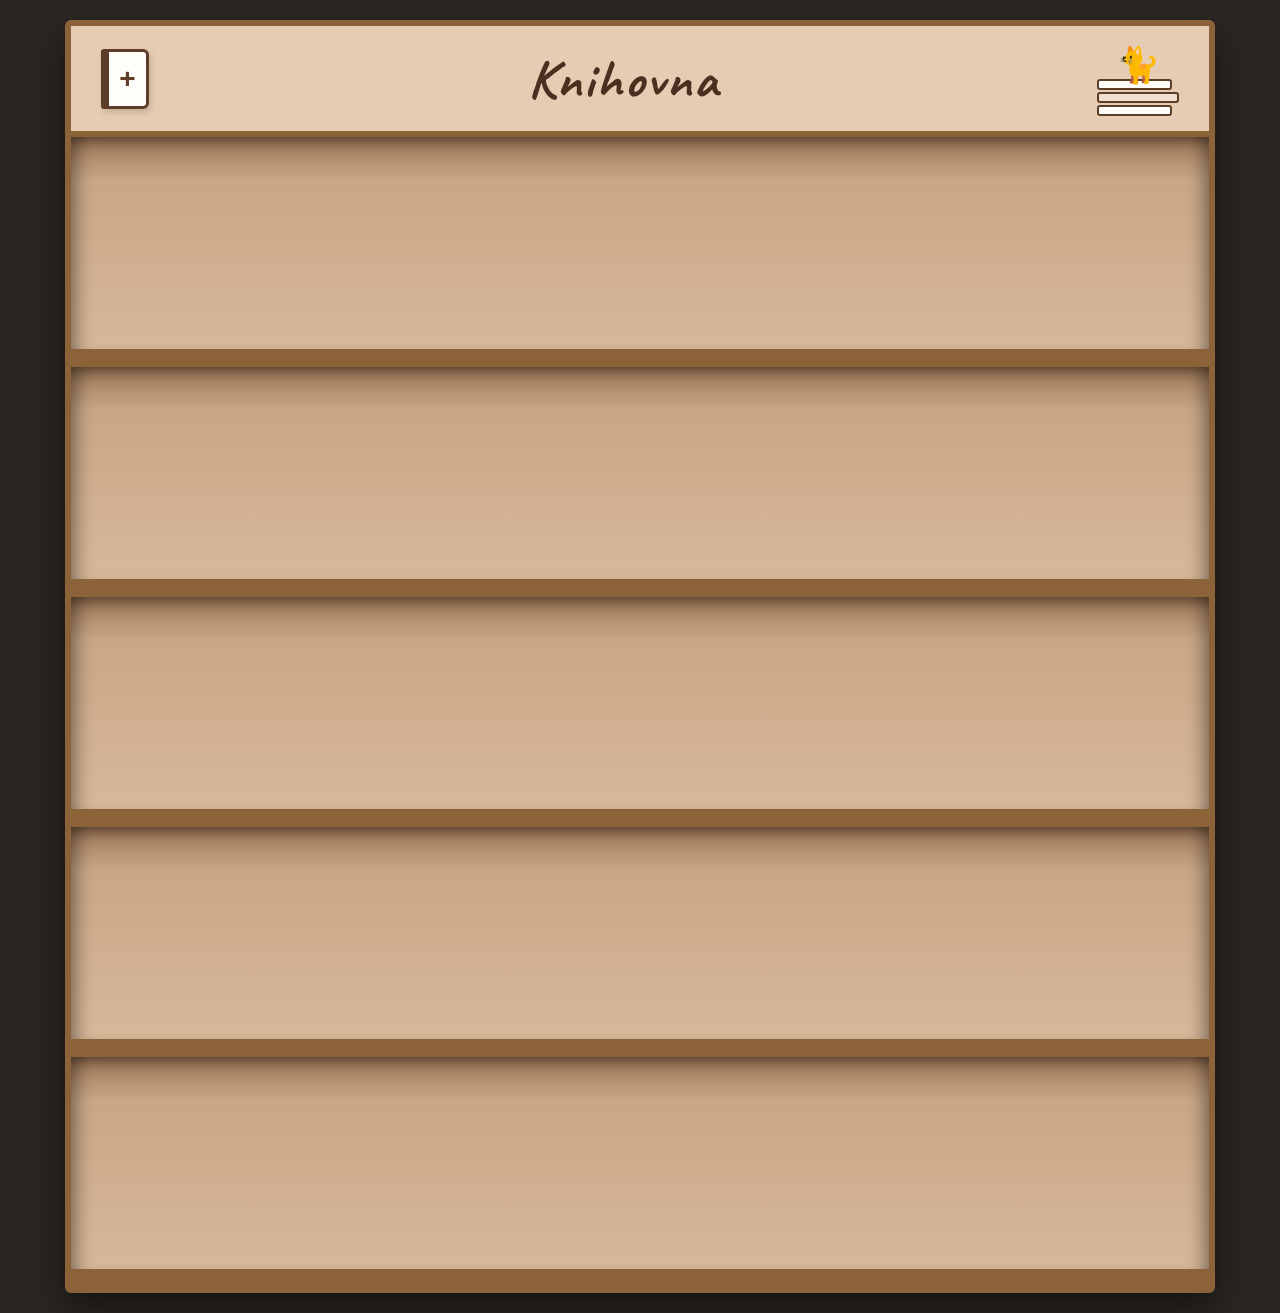
==== index.html @ d85f309f "První verze knihovny" ====
<!DOCTYPE html>
<html lang="cs">
<head>
  <meta charset="UTF-8">
  <meta name="viewport" content="width=device-width, initial-scale=1.0">
  <title>Knihovna</title>
  <link rel="manifest" href="manifest.json">
  <link href="https://fonts.googleapis.com/css2?family=Caveat:wght@600&family=Nunito:wght@400;600;700&display=swap" rel="stylesheet">
  <link rel="stylesheet" href="style.css">
</head>
<body>

  <!-- 1. HLAVNÍ OBRAZOVKA: KNIHOVNA -->
  <div id="libraryView" class="library-frame">
    <header class="top-bar">
      <button class="add-book-btn" onclick="openBookModal()" title="Přidat knihu">
        <div class="book-icon">
          <span>+</span>
        </div>
      </button>

      <h1 class="main-title">Knihovna</h1>

      <div class="cat-corner" title="Mňau!">
        <div class="sleeping-cat">🐈</div>
        <div class="cat-books">
          <div class="c-book"></div>
          <div class="c-book"></div>
          <div class="c-book"></div>
        </div>
      </div>
    </header>

    <main id="bookshelf" class="bookshelf"></main>
  </div>

  <!-- 2. OBRAZOVKA: PŘIDÁNÍ / DETAIL KNIHY -->
  <div id="bookModal" class="modal-overlay hidden">
    <div class="book-sheet">
      
      <!-- Horní ovládací lišta karty -->
      <div class="sheet-actions">
        <button class="btn-secondary" onclick="closeBookModal()">← Zpět do knihovny</button>
        <div class="right-actions">
          <button id="deleteBookBtn" class="btn-danger hidden" onclick="deleteCurrentBook()">🗑 Smazat knihu</button>
          <button class="btn-primary" onclick="saveCurrentBook()">💾 Uložit knihu</button>
        </div>
      </div>

      <!-- HORNÍ SEKCE (3 sloupce podle nákresu) -->
      <div class="top-grid">
        
        <!-- Levý sloupec: Přebal knihy + hvězdičky -->
        <div class="cover-column">
          <label class="cover-upload" id="coverPreviewBox" title="Klikni pro nahrání přebalu knihy">
            <input type="file" id="coverInput" accept="image/*" hidden onchange="handleCoverUpload(event)">
            <span id="coverPlaceholder">přebal<br>knihy</span>
            <img id="coverPreviewImg" class="hidden" alt="Přebal">
          </label>
          <div class="stars-picker" id="leftStars"></div>
        </div>

        <!-- Střední sloupec: Základní údaje a Formát -->
        <div class="meta-column">
          <div class="form-row">
            <label>NÁZEV</label>
            <input type="text" id="f_title">
          </div>
          <div class="form-row">
            <label>AUTOR</label>
            <input type="text" id="f_author">
          </div>
          <div class="form-row">
            <label>ŽÁNR</label>
            <input type="text" id="f_genre">
          </div>
          <div class="form-row">
            <label>POČET STRÁNEK</label>
            <input type="number" id="f_pages">
          </div>
          <div class="form-row dates-row">
            <label>DATUM od</label>
            <input type="date" id="f_dateFrom">
            <label class="inline-label">do</label>
            <input type="date" id="f_dateTo">
          </div>
          <div class="form-row">
            <label>ČAS</label>
            <input type="text" id="f_time" placeholder="např. 8 hodin / 5 dní">
          </div>
          <div class="form-row">
            <label>SÉRIE</label>
            <input type="text" id="f_series">
          </div>

          <!-- Formát (Kniha / E-kniha / Audiokniha) -->
          <div class="format-section">
            <div class="section-label">FORMÁT</div>
            <div class="format-icons">
              <button type="button" class="icon-choice" data-format="physical" onclick="selectFormat('physical')" title="Fyzická kniha">📖</button>
              <span class="divider">|</span>
              <button type="button" class="icon-choice" data-format="ebook" onclick="selectFormat('ebook')" title="E-kniha / Čtečka">📱</button>
              <span class="divider">|</span>
              <button type="button" class="icon-choice" data-format="audio" onclick="selectFormat('audio')" title="Audiokniha">🎧</button>
            </div>
          </div>
        </div>

        <!-- Pravý sloupec: Tabulka 1-10 + Celkové hodnocení + Spice + Typ + Číst znova -->
        <div class="ratings-column">
          <div class="criteria-box" id="criteriaBox">
            <!-- Vygeneruje se v JS (kvalita psaní, úroveň příběhu, atd.) -->
          </div>

          <div class="sub-ratings-row">
            <!-- Celkové hodnocení a Spice level -->
            <div class="overall-and-spice">
              <div class="section-label">CELKOVÉ HODNOCENÍ</div>
              <div class="stars-picker green-highlight" id="mainStars"></div>

              <div class="section-label" style="margin-top: 10px;">SPICE LEVEL</div>
              <div class="spice-picker" id="spicePicker"></div>
            </div>

            <!-- Typ (Kniha, komiks, atd.) -->
          <!-- Typ (3 textová tlačítka) -->
            <div class="type-box">
              <div class="section-label">TYP</div>
              <div class="type-choices">
                <button type="button" class="type-btn" data-type="KNIHA" onclick="selectBookType('KNIHA')">KNIHA</button>
                <button type="button" class="type-btn" data-type="KOMIKS" onclick="selectBookType('KOMIKS')">KOMIKS</button>
                <button type="button" class="type-btn" data-type="MANGA" onclick="selectBookType('MANGA')">MANGA</button>
              </div>
            </div>

            <!-- Číst znova? -->
            <div class="reread-box">
              <div class="section-label">číst znova?</div>
              <div class="reread-choices">
                <button type="button" class="icon-choice" data-reread="yes" onclick="selectReread('yes')">👍</button>
                <button type="button" class="icon-choice" data-reread="no" onclick="selectReread('no')">👎</button>
                <button type="button" class="icon-choice" data-reread="maybe" onclick="selectReread('maybe')">❓</button>
              </div>
            </div>
          </div>
        </div>

      </div>

      <!-- SPODNÍ SEKCE: POPIS A MOODBOARD -->
      <div class="bottom-grid">
        
        <!-- Levý sloupec: Linkovaný popis -->
        <div class="description-column">
          <div class="section-label" style="text-align:left; margin-bottom: 6px;">POPIS</div>
          <textarea id="f_description" class="lined-paper" placeholder="Moje poznámky, dojmy, oblíbené citáty..."></textarea>
        </div>
<!-- Pravý sloupec: Moodboard -->
        <div class="moodboard-column">
          <!-- Lišta umístěná přímo NAD rámečkem -->
          <div class="moodboard-header" style="display: flex; justify-content: space-between; align-items: center; margin-bottom: 8px;">
            <span class="section-label" style="text-align: left;">
              MOODBOARD <small style="font-weight: normal; color: #8a7a6c;">(můžeš nahrát obrázky nebo je vložit přes Ctrl+V)</small>
            </span>
            
            <div style="display: flex; align-items: center; gap: 8px;">
              <button type="button" id="editMoodboardBtn" class="btn-small" onclick="toggleMoodboardEdit()" title="Upravit moodboard">
                ✏️ Upravit
              </button>

              <div id="moodboardEditTools" class="moodboard-controls hidden">
                <label class="btn-small">
                  + Přidat obrázek
                  <input type="file" accept="image/*" multiple hidden onchange="handleMoodboardUpload(event)">
                </label>
                <div id="imgToolbar" class="img-toolbar hidden">
                  <button type="button" onclick="changeZIndex(1)" title="Posunout do popředí">🔼</button>
                  <button type="button" onclick="changeZIndex(-1)" title="Posunout do pozadí">🔽</button>
                  <button type="button" onclick="scaleSelectedImg(25)" title="Zvětšit">➕</button>
                  <button type="button" onclick="scaleSelectedImg(-25)" title="Zmenšit">➖</button>
                  <button type="button" onclick="rotateSelectedImg(-8)" title="Natočit doleva">↺</button>
                  <button type="button" onclick="rotateSelectedImg(8)" title="Natočit doprava">↻</button>
                  <button type="button" class="danger" onclick="removeSelectedImg()" title="Smazat">✕</button>
                </div>
              </div>
            </div>
          </div>

          <!-- Samotné plátno -->
          <div id="moodboardCanvas" class="moodboard-canvas" onclick="deselectMoodboardImg(event)">
            <div id="moodboardHint" class="moodboard-hint">
              Moodboard je prázdný. Klikni na „✏️ Upravit“ pro přidání obrázků.
            </div>
          </div>
        </div>

      </div>

    </div>
  </div>

  <script src="app.js"></script>
  <script>
    if ('serviceWorker' in navigator) {
      navigator.serviceWorker.register('./sw.js');
    }
  </script>
</body>
</html>
---- style.css ----
* {
  box-sizing: border-box;
  margin: 0;
  padding: 0;
}

body {
  background-color: #2b2623;
  font-family: 'Nunito', sans-serif;
  padding: 20px;
  display: flex;
  justify-content: center;
}

.hidden {
  display: none !important;
}

/* ==========================================
   1. HLAVNÍ OBRAZOVKA (SKŘÍŇ S POLIČKAMI)
   ========================================== */
.library-frame {
  width: 100%;
  max-width: 1150px;
  background-color: #d7b899;
  border: 6px solid #8c6239;
  border-radius: 6px;
  box-shadow: 0 15px 35px rgba(0, 0, 0, 0.5);
  overflow: hidden;
}

.top-bar {
  display: flex;
  align-items: center;
  justify-content: space-between;
  padding: 15px 30px;
  background-color: #e6ccb2;
  border-bottom: 6px solid #8c6239;
}

.add-book-btn {
  background: none;
  border: none;
  cursor: pointer;
  transition: transform 0.15s ease;
}

.add-book-btn:hover {
  transform: scale(1.08);
}

.book-icon {
  width: 48px;
  height: 60px;
  background: #fffdf9;
  border: 3px solid #5c3d28;
  border-left: 8px solid #5c3d28;
  border-radius: 3px 6px 6px 3px;
  display: flex;
  align-items: center;
  justify-content: center;
  font-size: 28px;
  font-weight: bold;
  color: #5c3d28;
  box-shadow: 2px 3px 6px rgba(0,0,0,0.15);
}

.main-title {
  font-family: 'Caveat', cursive;
  font-size: 3.4rem;
  color: #4a3020;
  letter-spacing: 2px;
}

.cat-corner {
  display: flex;
  flex-direction: column;
  align-items: center;
}

.sleeping-cat {
  font-size: 2.2rem;
  margin-bottom: -10px;
  z-index: 2;
}

.cat-books {
  display: flex;
  flex-direction: column;
  gap: 2px;
}

.c-book {
  width: 75px;
  height: 11px;
  background: #fffdf9;
  border: 2px solid #5c3d28;
  border-radius: 3px;
}

.c-book:nth-child(2) {
  width: 82px;
  background: #f2e1d2;
}

.bookshelf {
  display: flex;
  flex-direction: column;
}

.shelf-row {
  min-height: 230px;
  padding: 25px 35px 12px 35px;
  display: grid;
  grid-template-columns: repeat(auto-fill, minmax(120px, 1fr));
  gap: 25px;
  align-items: end;
  background: linear-gradient(to bottom, #9c7554 0%, #c8a786 20%, #d7b899 100%);
  border-bottom: 18px solid #8c6239;
  box-shadow: inset 0 12px 15px -8px rgba(0,0,0,0.45),
              inset 18px 0 15px -10px rgba(0,0,0,0.3),
              inset -18px 0 15px -10px rgba(0,0,0,0.3);
}

.book-item {
  display: flex;
  flex-direction: column;
  align-items: center;
  cursor: pointer;
  transition: transform 0.2s ease;
}

.book-item:hover {
  transform: translateY(-6px);
}

.book-cover {
  width: 110px;
  height: 160px;
  object-fit: cover;
  border-radius: 3px 6px 6px 3px;
  border: 1px solid #3a2618;
  border-left: 5px solid #4a3222;
  box-shadow: 4px 4px 10px rgba(0, 0, 0, 0.35);
  background-color: #f4eee8;
  display: flex;
  align-items: center;
  justify-content: center;
  text-align: center;
  padding: 6px;
  font-size: 0.8rem;
  color: #5c3d28;
}

.book-stars {
  margin-top: 6px;
  background: rgba(58, 38, 24, 0.85);
  padding: 2px 8px;
  border-radius: 10px;
  color: #ffd166;
  font-size: 0.9rem;
  letter-spacing: 2px;
}

/* ==========================================
   2. KARTA KNIHY (PŘIDÁNÍ / ÚPRAVA)
   ========================================== */
.modal-overlay {
  position: fixed;
  inset: 0;
  background: rgba(25, 20, 17, 0.85);
  display: flex;
  justify-content: center;
  align-items: flex-start;
  padding: 20px;
  overflow-y: auto;
  z-index: 1000;
}

.book-sheet {
  width: 100%;
  max-width: 1200px;
  background: #fdfbf7;
  color: #3b2f2f;
  border-radius: 8px;
  padding: 24px 30px;
  box-shadow: 0 20px 50px rgba(0,0,0,0.6);
  border: 3px solid #cbb59d;
}

.sheet-actions {
  display: flex;
  justify-content: space-between;
  align-items: center;
  margin-bottom: 20px;
  padding-bottom: 12px;
  border-bottom: 2px dashed #dcd0c0;
}

.right-actions {
  display: flex;
  gap: 10px;
}

.btn-primary, .btn-secondary, .btn-danger, .btn-small {
  padding: 8px 16px;
  border-radius: 6px;
  font-weight: 700;
  cursor: pointer;
  border: none;
  font-family: inherit;
  font-size: 0.95rem;
}

.btn-primary { background: #6b8e23; color: white; }
.btn-primary:hover { background: #59781c; }

.btn-secondary { background: #e6dacb; color: #4a3525; }
.btn-secondary:hover { background: #d8c8b4; }

.btn-danger { background: #d9534f; color: white; }
.btn-small { background: #5c3d28; color: white; font-size: 0.85rem; padding: 6px 12px; display: inline-block; }

/* HORNÍ ČÁST (3 SLOUPCE) */
.top-grid {
  display: grid;
  grid-template-columns: 190px 1fr 440px;
  gap: 28px;
  align-items: start;
}

/* 1. Sloupec: Přebal knihy */
.cover-column {
  display: flex;
  flex-direction: column;
  align-items: center;
  gap: 10px;
}

.cover-upload {
  width: 175px;
  height: 250px;
  border: 4px solid #7cb342; /* Zelený rámeček podle skici */
  border-radius: 4px;
  background: #f5f2eb;
  display: flex;
  align-items: center;
  justify-content: center;
  cursor: pointer;
  overflow: hidden;
  text-align: center;
  font-family: 'Caveat', cursive;
  font-size: 1.8rem;
  color: #6e6259;
  transition: background 0.2s;
}

.cover-upload:hover {
  background: #ebe5d9;
}

.cover-upload img {
  width: 100%;
  height: 100%;
  object-fit: cover;
}

/* 2. Sloupec: Textová pole */
.meta-column {
  display: flex;
  flex-direction: column;
  gap: 9px;
}

.form-row {
  display: flex;
  align-items: baseline;
  gap: 8px;
}

.form-row label {
  font-size: 0.85rem;
  font-weight: 700;
  color: #5c4b3c;
  min-width: 115px;
  letter-spacing: 0.5px;
}

.form-row .inline-label {
  min-width: auto;
  padding: 0 6px;
}

.form-row input {
  flex: 1;
  border: none;
  border-bottom: 1.5px solid #bda995;
  background: transparent;
  padding: 3px 6px;
  font-size: 1rem;
  font-family: inherit;
  color: #2b2118;
  outline: none;
}

.form-row input:focus {
  border-bottom-color: #6b8e23;
}

/* Formát */
.format-section {
  margin-top: 10px;
  text-align: center;
}

.section-label {
  font-size: 0.88rem;
  font-weight: 700;
  letter-spacing: 0.8px;
  color: #5c4b3c;
  text-align: center;
}

.format-icons {
  display: inline-flex;
  align-items: center;
  gap: 12px;
  margin-top: 6px;
}

.divider {
  color: #cbb59d;
  font-size: 1.4rem;
}

.icon-choice {
  background: transparent;
  border: 2px solid transparent;
  border-radius: 8px;
  font-size: 1.65rem;
  padding: 4px 10px;
  cursor: pointer;
  opacity: 0.45;
  transition: all 0.15s;
}

.icon-choice:hover {
  opacity: 0.8;
}

.icon-choice.active {
  opacity: 1;
  border-color: #7cb342;
  background: rgba(124, 179, 66, 0.12);
}

/* 3. Sloupec: Hodnocení 1-10 */
.criteria-box {
  border: 1.5px solid #a89481;
  padding: 10px 14px;
  border-radius: 4px;
  background: #faf6f0;
  display: flex;
  flex-direction: column;
  gap: 5px;
}

.criterion-row {
  display: flex;
  justify-content: space-between;
  align-items: center;
  font-size: 0.88rem;
}

.criterion-name {
  font-weight: 600;
  color: #4a3b2c;
}

.num-scale {
  display: flex;
  gap: 3px;
}

.num-btn {
  border: none;
  background: none;
  cursor: pointer;
  font-size: 0.82rem;
  padding: 2px 4px;
  border-radius: 4px;
  color: #7a6a5a;
  font-weight: 600;
}

.num-btn:hover {
  background: #e6dacb;
}

.num-btn.active {
  background: #5c3d28;
  color: #fff;
}

/* Pod-sekce hodnocení (Celkové, Spice, Typ, Číst znova) */
.sub-ratings-row {
  display: grid;
  grid-template-columns: 1.3fr 0.9fr 1fr;
  gap: 12px;
  margin-top: 14px;
  align-items: start;
}

.stars-picker {
  display: inline-flex;
  gap: 4px;
  font-size: 1.55rem;
  cursor: pointer;
  user-select: none;
}

.stars-picker.green-highlight {
  background: rgba(124, 179, 66, 0.25);
  padding: 2px 10px;
  border-radius: 12px;
  border: 2px solid #7cb342;
}

.star-char {
  color: #cbb59d;
  transition: color 0.1s;
}

.star-char.active {
  color: #f59e0b;
}

.spice-picker {
  display: flex;
  justify-content: center;
  gap: 6px;
  margin-top: 4px;
  font-size: 1.25rem;
  cursor: pointer;
}

.spice-char {
  opacity: 0.25;
  transition: opacity 0.15s, transform 0.15s;
}

.spice-char.active {
  opacity: 1;
  transform: scale(1.1);
}

.type-choices {
  display: flex;
  flex-direction: column;
  gap: 5px;
  margin-top: 6px;
  align-items: center;
}

.type-btn {
  background: transparent;
  border: 1.5px solid transparent;
  border-radius: 20px; /* Vytvoří oválný tvar */
  padding: 3px 12px;
  font-family: inherit;
  font-size: 0.8rem;
  font-weight: 700;
  color: #6e5e50;
  cursor: pointer;
  transition: all 0.15s ease;
  width: fit-content;
}

.type-btn:hover {
  background: rgba(124, 179, 66, 0.08);
}

.type-btn.active {
  border-color: #7cb342; /* Zelený ovál jako u formátu */
  background: rgba(124, 179, 66, 0.18);
  color: #3b2f2f;
}

.reread-choices {
  display: flex;
  justify-content: center;
  gap: 4px;
  margin-top: 6px;
}

/* SPODNÍ ČÁST: POPIS A MOODBOARD */
.bottom-grid {
  display: grid;
  grid-template-columns: 310px 1fr;
  gap: 28px;
  margin-top: 24px;
}

/* Linkovaný papír na popis */
.lined-paper {
  width: 100%;
  height: 360px;
  border: 1.5px solid #a89481;
  border-radius: 4px;
  padding: 6px 12px;
  font-family: inherit;
  font-size: 0.95rem;
  line-height: 28px;
  background-color: #faf6f0;
  background-image: repeating-linear-gradient(
    transparent,
    transparent 27px,
    #dcd0c0 27px,
    #dcd0c0 28px
  );
  resize: none;
  outline: none;
}

/* Moodboard plátno */
.moodboard-header {
  display: flex;
  justify-content: space-between;
  align-items: center;
  margin-bottom: 6px;
  min-height: 32px;
}

.moodboard-controls {
  display: flex;
  gap: 10px;
  align-items: center;
}

.img-toolbar {
  display: flex;
  gap: 4px;
  background: #ebe2d5;
  padding: 3px 6px;
  border-radius: 6px;
  border: 1px solid #cbb59d;
}

.img-toolbar button {
  border: none;
  background: #fff;
  padding: 3px 7px;
  border-radius: 4px;
  cursor: pointer;
  font-size: 0.78rem;
  font-weight: 600;
}

.img-toolbar button:hover {
  background: #f0e6d8;
}

.img-toolbar button.danger {
  background: #d9534f;
  color: white;
}

.moodboard-canvas {
  width: 100%;
  height: 360px;
  border: 1.5px solid #a89481;
  border-radius: 4px;
  background: #f7f2ea;
  position: relative;
  overflow: hidden;
}

.moodboard-hint {
  position: absolute;
  inset: 0;
  display: flex;
  align-items: center;
  justify-content: center;
  text-align: center;
  color: #9c8c7c;
  font-size: 0.95rem;
  pointer-events: none;
  padding: 20px;
}

.mood-img {
  position: absolute;
  cursor: grab;
  user-select: none;
  border: 2px solid transparent;
  box-shadow: 2px 4px 12px rgba(0,0,0,0.2);
  border-radius: 3px;
}

.mood-img:active {
  cursor: grabbing;
}

.mood-img.selected {
  border: 2px dashed #6b8e23;
  box-shadow: 0 0 0 3px rgba(107, 142, 35, 0.25);
}

@media (max-width: 980px) {
  .top-grid, .bottom-grid {
    grid-template-columns: 1fr;
  }
}

.btn-small.edit-active {
  background: #6b8e23;
  box-shadow: 0 0 0 2px rgba(107, 142, 35, 0.35);
}

.moodboard-canvas.locked .mood-img {
  cursor: default;
}
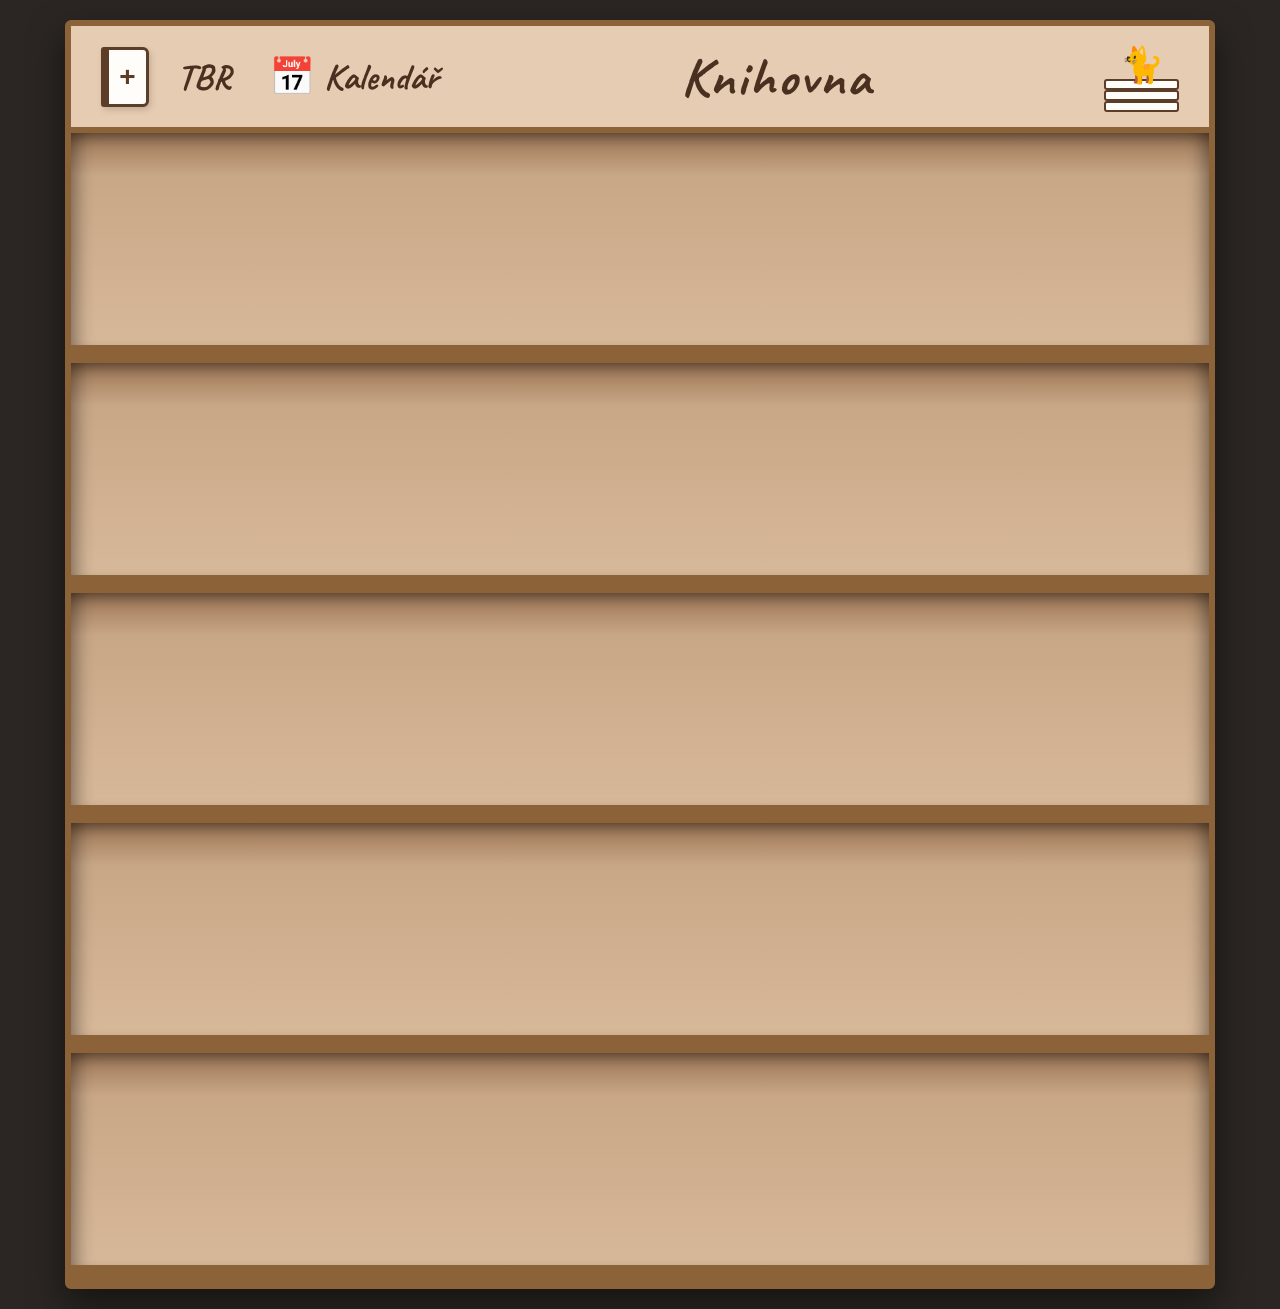
==== commit db626e22: "Pridany serie, TBR a kalendar" ====
--- a/index.html
+++ b/index.html
@@ -12,18 +12,30 @@
 
   <!-- 1. HLAVNÍ OBRAZOVKA: KNIHOVNA -->
   <div id="libraryView" class="library-frame">
-    <header class="top-bar">
-      <button class="add-book-btn" onclick="openBookModal()" title="Přidat knihu">
-        <div class="book-icon">
-          <span>+</span>
-        </div>
-      </button>
+ <header class="top-bar">
+      <!-- Levý roh: Přidání knihy + TBR -->
+     <div class="left-top-actions">
+        <button class="add-book-btn" onclick="openBookModal()" title="Přidat knihu">
+          <div class="book-icon">
+            <span>+</span>
+          </div>
+        </button>
+
+        <button class="tbr-nav-btn" onclick="window.location.href='tbr.html'" title="Seznam knih k přečtení">
+          TBR
+        </button>
+
+        <button class="tbr-nav-btn" onclick="window.location.href='calendar.html'" title="Kalendář přečtených knih">
+          📅 Kalendář
+        </button>
+      </div>
 
       <h1 class="main-title">Knihovna</h1>
-
-      <div class="cat-corner" title="Mňau!">
+<div class="cat-corner" onclick="window.location.href='series.html'" title="Otevřít přehled sérií" style="cursor: pointer;">
+      <div class="cat-corner" title="Mňau!" >
         <div class="sleeping-cat">🐈</div>
         <div class="cat-books">
+          </div>
           <div class="c-book"></div>
           <div class="c-book"></div>
           <div class="c-book"></div>
@@ -90,7 +102,9 @@
           </div>
           <div class="form-row">
             <label>SÉRIE</label>
-            <input type="text" id="f_series">
+           <input type="text" id="f_series" list="existingSeriesList" placeholder="Vyber nebo napiš novou...">
+            <datalist id="existingSeriesList"></datalist>
+            
           </div>
 
           <!-- Formát (Kniha / E-kniha / Audiokniha) -->
--- a/style.css
+++ b/style.css
@@ -619,4 +619,426 @@
 
 .moodboard-canvas.locked .mood-img {
   cursor: default;
+}
+
+/* ==========================================
+   3. STRÁNKA SÉRIE (series.html)
+   ========================================== */
+.series-page-wrapper {
+  max-width: 1250px;
+}
+
+.series-selector-bar {
+  display: flex;
+  align-items: center;
+  gap: 8px;
+}
+
+.series-selector-bar select {
+  padding: 6px 12px;
+  border-radius: 6px;
+  border: 2px solid #8c6239;
+  background: #faf6f0;
+  font-family: inherit;
+  font-weight: 700;
+  color: #3b2f2f;
+  font-size: 0.95rem;
+}
+
+.series-layout {
+  display: grid;
+  grid-template-columns: 320px 1fr;
+  gap: 30px;
+  align-items: start;
+  margin-top: 10px;
+}
+
+.series-notes {
+  height: 430px;
+}
+
+/* Pravá mřížka se sloupci knih */
+/* Pravá část: Dřevěná polička se sérií (vzhled jako na 1. stránce) */
+.series-books-strip {
+  display: flex;
+  flex-wrap: wrap;
+  gap: 28px;
+  padding: 25px 35px 18px 35px;
+  min-height: 340px;
+  align-items: flex-end;
+  /* Stejný dřevěný 3D styl jako hlavní knihovna */
+  background: linear-gradient(to bottom, #9c7554 0%, #c8a786 20%, #d7b899 100%);
+  border: 6px solid #8c6239;
+  border-bottom: 18px solid #8c6239;
+  border-radius: 6px;
+  box-shadow: inset 0 12px 15px -8px rgba(0,0,0,0.45),
+              inset 18px 0 15px -10px rgba(0,0,0,0.3),
+              inset -18px 0 15px -10px rgba(0,0,0,0.3);
+}
+
+/* Jednotlivá kniha v poličce série */
+.series-slot {
+  display: flex;
+  flex-direction: column;
+  align-items: center;
+  width: 135px;
+  transition: transform 0.2s ease;
+}
+
+.series-slot:hover {
+  transform: translateY(-5px);
+}
+
+/* Kroužek s pořadím dílu nad knihou */
+.slot-hole {
+  width: 28px;
+  height: 28px;
+  border: 2px solid #5c3d28;
+  border-radius: 50%;
+  display: flex;
+  align-items: center;
+  justify-content: center;
+  font-size: 0.85rem;
+  font-weight: 700;
+  color: #4a3020;
+  background: #fdfbf7;
+  margin-bottom: 10px;
+  box-shadow: 0 2px 4px rgba(0,0,0,0.2);
+}
+
+/* Přední strana knihy (stejná jako na hlavní obrazovce) */
+.series-book-cover {
+  width: 120px;
+  height: 175px;
+  object-fit: cover;
+  border-radius: 3px 6px 6px 3px;
+  border: 1px solid #3a2618;
+  border-left: 5px solid #4a3222;
+  box-shadow: 4px 4px 10px rgba(0, 0, 0, 0.35);
+  background-color: #fff;
+}
+
+.series-book-placeholder {
+  width: 120px;
+  height: 175px;
+  background: #f4eee8;
+  border-radius: 3px 6px 6px 3px;
+  border: 1px solid #3a2618;
+  border-left: 5px solid #4a3222;
+  box-shadow: 4px 4px 10px rgba(0, 0, 0, 0.35);
+  display: flex;
+  align-items: center;
+  justify-content: center;
+  text-align: center;
+  padding: 8px;
+  font-size: 0.85rem;
+  font-weight: 700;
+  color: #5c3d28;
+}
+
+/* Kartička s údaji a hvězdičkami pod knihou */
+.slot-footer {
+  width: 100%;
+  margin-top: 10px;
+  background: rgba(58, 38, 24, 0.88);
+  padding: 6px 8px;
+  border-radius: 8px;
+  font-size: 0.75rem;
+  color: #f7f2ea;
+  display: flex;
+  flex-direction: column;
+  gap: 2px;
+  box-shadow: 0 3px 6px rgba(0,0,0,0.25);
+}
+
+.sf-line {
+  white-space: nowrap;
+  overflow: hidden;
+  text-overflow: ellipsis;
+}
+
+.sf-stars {
+  margin-top: 3px;
+  padding-top: 3px;
+  border-top: 1px solid rgba(255,255,255,0.15);
+  color: #ffd166;
+  font-size: 0.9rem;
+  letter-spacing: 2px;
+  text-align: center;
+}
+
+@media (max-width: 980px) {
+  .series-layout {
+    grid-template-columns: 1fr;
+  }
+}
+/* ==========================================
+   4. TLAČÍTKO TBR V HLAVIČCE A STRÁNKA TBR
+   ========================================== */
+.left-top-actions {
+  display: flex;
+  align-items: center;
+  gap: 18px;
+}
+
+.tbr-nav-btn {
+  background: none;
+  border: none;
+  font-family: 'Caveat', cursive;
+  font-size: 2.3rem;
+  font-weight: 700;
+  color: #4a3020;
+  cursor: pointer;
+  padding: 2px 10px;
+  border-radius: 8px;
+  transition: transform 0.15s ease, background 0.15s ease;
+}
+
+.tbr-nav-btn:hover {
+  transform: scale(1.08);
+  background: rgba(92, 61, 40, 0.1);
+}
+
+.tbr-page-wrapper {
+  max-width: 750px;
+}
+
+.tbr-add-bar {
+  display: flex;
+  gap: 10px;
+  margin-bottom: 22px;
+}
+
+.tbr-add-bar input {
+  flex: 1;
+  padding: 12px 16px;
+  font-size: 1rem;
+  font-family: inherit;
+  border: 2px solid #cbb59d;
+  border-radius: 8px;
+  background: #faf6f0;
+  color: #3b2f2f;
+  outline: none;
+}
+
+.tbr-add-bar input:focus {
+  border-color: #6b8e23;
+}
+
+.tbr-plus-btn {
+  width: 48px;
+  height: 48px;
+  border: none;
+  border-radius: 8px;
+  background: #6b8e23;
+  color: white;
+  font-size: 1.8rem;
+  font-weight: 700;
+  cursor: pointer;
+  display: flex;
+  align-items: center;
+  justify-content: center;
+  transition: background 0.15s;
+}
+
+.tbr-plus-btn:hover {
+  background: #59781c;
+}
+
+.tbr-list {
+  display: flex;
+  flex-direction: column;
+  gap: 10px;
+}
+
+.tbr-item {
+  display: flex;
+  align-items: center;
+  justify-content: space-between;
+  padding: 12px 16px;
+  background: #faf6f0;
+  border: 1.5px solid #dcd0c0;
+  border-left: 5px solid #8c6239;
+  border-radius: 6px;
+  transition: all 0.15s ease;
+}
+
+.tbr-item.done {
+  opacity: 0.6;
+  background: #f0ebe3;
+  border-left-color: #7cb342;
+}
+
+.tbr-check-label {
+  display: flex;
+  align-items: center;
+  gap: 12px;
+  cursor: pointer;
+  flex: 1;
+}
+
+.tbr-check-label input {
+  width: 20px;
+  height: 20px;
+  accent-color: #6b8e23;
+  cursor: pointer;
+}
+
+.tbr-text {
+  font-size: 1.05rem;
+  font-weight: 600;
+  color: #3b2f2f;
+}
+
+.tbr-item.done .tbr-text {
+  text-decoration: line-through;
+  color: #7a6a5a;
+}
+
+.tbr-delete-btn {
+  background: transparent;
+  border: none;
+  color: #b54845;
+  font-size: 1.1rem;
+  font-weight: bold;
+  cursor: pointer;
+  padding: 4px 8px;
+  border-radius: 4px;
+}
+
+.tbr-delete-btn:hover {
+  background: rgba(217, 83, 79, 0.12);
+}
+
+.tbr-empty {
+  text-align: center;
+  padding: 40px 20px;
+  color: #8a7a6c;
+  font-style: italic;
+}
+/* ==========================================
+   5. STRÁNKA KALENDÁŘ (calendar.html)
+   ========================================== */
+.calendar-page-wrapper {
+  max-width: 850px;
+}
+
+.calendar-controls {
+  display: flex;
+  align-items: center;
+  justify-content: center;
+  gap: 24px;
+  margin: 10px 0 8px 0;
+}
+
+.cal-month-title {
+  font-family: 'Caveat', cursive;
+  font-size: 2.6rem;
+  font-weight: 700;
+  color: #4a3020;
+  min-width: 220px;
+  text-align: center;
+}
+
+.cal-nav-btn {
+  width: 40px;
+  height: 40px;
+  border-radius: 50%;
+  border: 2px solid #8c6239;
+  background: #faf6f0;
+  color: #4a3020;
+  font-size: 1.1rem;
+  cursor: pointer;
+  display: flex;
+  align-items: center;
+  justify-content: center;
+  transition: all 0.15s ease;
+}
+
+.cal-nav-btn:hover {
+  background: #e6ccb2;
+  transform: scale(1.08);
+}
+
+.cal-summary {
+  text-align: center;
+  font-size: 0.92rem;
+  font-weight: 700;
+  color: #6b8e23;
+  margin-bottom: 22px;
+}
+
+.calendar-list {
+  display: flex;
+  flex-direction: column;
+  gap: 12px;
+}
+
+.cal-book-row {
+  display: flex;
+  align-items: center;
+  gap: 18px;
+  padding: 12px 18px;
+  background: #faf6f0;
+  border: 1.5px solid #dcd0c0;
+  border-left: 6px solid #8c6239;
+  border-radius: 8px;
+  box-shadow: 0 2px 6px rgba(0,0,0,0.04);
+}
+
+.cal-date-badge {
+  min-width: 155px;
+  font-size: 0.9rem;
+  font-weight: 700;
+  color: #5c3d28;
+  background: #ebe2d5;
+  padding: 6px 12px;
+  border-radius: 6px;
+  text-align: center;
+}
+
+.cal-mini-cover {
+  width: 42px;
+  height: 62px;
+  object-fit: cover;
+  border-radius: 3px;
+  border: 1px solid #5c3d28;
+  background: #e6dacb;
+  display: flex;
+  align-items: center;
+  justify-content: center;
+  flex-shrink: 0;
+}
+
+.cal-book-info {
+  flex: 1;
+  display: flex;
+  flex-direction: column;
+  gap: 2px;
+}
+
+.cal-book-title {
+  font-size: 1.1rem;
+  font-weight: 700;
+  color: #2b2118;
+}
+
+.cal-book-author {
+  font-size: 0.92rem;
+  color: #6e5e50;
+}
+
+.cal-book-stars {
+  color: #f59e0b;
+  font-size: 1.15rem;
+  letter-spacing: 2px;
+}
+
+@media (max-width: 650px) {
+  .cal-book-row {
+    flex-wrap: wrap;
+  }
+  .cal-date-badge {
+    width: 100%;
+  }
 }
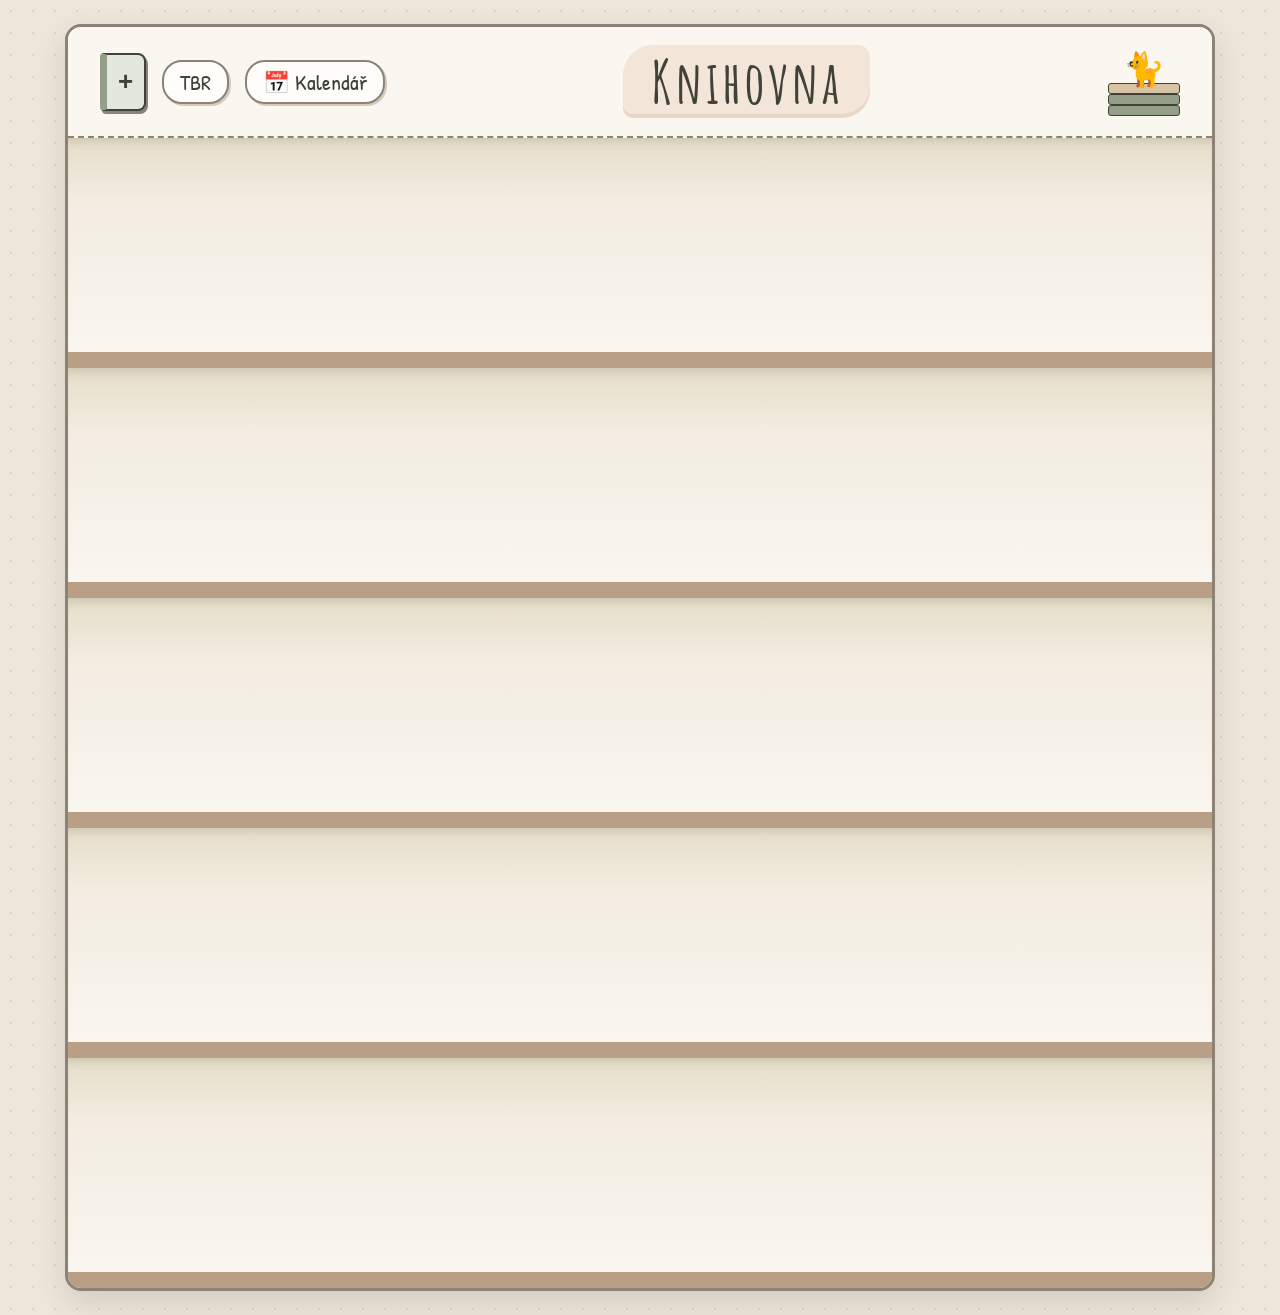
==== commit 3c4839a5: "Desing" ====
--- a/index.html
+++ b/index.html
@@ -5,7 +5,7 @@
   <meta name="viewport" content="width=device-width, initial-scale=1.0">
   <title>Knihovna</title>
   <link rel="manifest" href="manifest.json">
-  <link href="https://fonts.googleapis.com/css2?family=Caveat:wght@600&family=Nunito:wght@400;600;700&display=swap" rel="stylesheet">
+ <link href="https://fonts.googleapis.com/css2?family=Amatic+SC:wght@700&family=Patrick+Hand&family=Nunito:wght@400;600;700&display=swap" rel="stylesheet">
   <link rel="stylesheet" href="style.css">
 </head>
 <body>
@@ -62,14 +62,15 @@
       <!-- HORNÍ SEKCE (3 sloupce podle nákresu) -->
       <div class="top-grid">
         
-        <!-- Levý sloupec: Přebal knihy + hvězdičky -->
+      <!-- Levý sloupec: Přebal knihy + hodnocení z internetu -->
         <div class="cover-column">
           <label class="cover-upload" id="coverPreviewBox" title="Klikni pro nahrání přebalu knihy">
             <input type="file" id="coverInput" accept="image/*" hidden onchange="handleCoverUpload(event)">
             <span id="coverPlaceholder">přebal<br>knihy</span>
             <img id="coverPreviewImg" class="hidden" alt="Přebal">
           </label>
-          <div class="stars-picker" id="leftStars"></div>
+          <div class="section-label" style="margin-top: 6px; font-size: 0.9rem;">HODNOCENÍ DLE INTERNETU</div>
+          <div class="stars-picker internet-stars" id="leftStars" title="Hodnocení na internetu (zobrazí se jen zde v detailu)"></div>
         </div>
 
         <!-- Střední sloupec: Základní údaje a Formát -->
--- a/style.css
+++ b/style.css
@@ -1,3 +1,16 @@
+:root {
+  --bg-page: #ede6da;          /* Jemné béžové pozadí okolo */
+  --paper: #faf6f0;            /* Krémový papír karty */
+  --paper-box: #fffdf9;        /* Světlý vnitřek políček */
+  --ink-dark: #3f4238;         /* Tmavě zeleno-šedá (jako nápis BOOK REVIEW) */
+  --ink-soft: #6e675f;         /* Jemnější hnědo-šedá na popisky */
+  --border-sketch: #8c8275;    /* Barva ručně kreslených rámečků */
+  --sage-green: #949f89;       /* Šalvějově zelená z předlohy */
+  --sage-light: #e3e8de;       /* Světle zelený podklad */
+  --warm-tan: #a87e62;         /* Teplá hnědo-terakotová z předlohy */
+  --brush-peach: #f3e5d8;      /* Béžovo-broskvový podklad pod nadpisem */
+}
+
 * {
   box-sizing: border-box;
   margin: 0;
@@ -5,9 +18,12 @@
 }
 
 body {
-  background-color: #2b2623;
+  background-color: var(--bg-page);
+  background-image: radial-gradient(#dcd3c2 1px, transparent 1px);
+  background-size: 22px 22px;
   font-family: 'Nunito', sans-serif;
-  padding: 20px;
+  color: var(--ink-dark);
+  padding: 24px;
   display: flex;
   justify-content: center;
 }
@@ -22,10 +38,10 @@
 .library-frame {
   width: 100%;
   max-width: 1150px;
-  background-color: #d7b899;
-  border: 6px solid #8c6239;
-  border-radius: 6px;
-  box-shadow: 0 15px 35px rgba(0, 0, 0, 0.5);
+  background-color: var(--paper);
+  border: 3px solid var(--border-sketch);
+  border-radius: 16px;
+  box-shadow: 0 12px 30px rgba(63, 66, 56, 0.15);
   overflow: hidden;
 }
 
@@ -33,9 +49,15 @@
   display: flex;
   align-items: center;
   justify-content: space-between;
-  padding: 15px 30px;
-  background-color: #e6ccb2;
-  border-bottom: 6px solid #8c6239;
+  padding: 18px 32px;
+  background-color: var(--paper);
+  border-bottom: 2.5px dashed var(--border-sketch);
+}
+
+.left-top-actions {
+  display: flex;
+  align-items: center;
+  gap: 16px;
 }
 
 .add-book-btn {
@@ -46,40 +68,70 @@
 }
 
 .add-book-btn:hover {
-  transform: scale(1.08);
+  transform: scale(1.06);
 }
 
 .book-icon {
-  width: 48px;
-  height: 60px;
-  background: #fffdf9;
-  border: 3px solid #5c3d28;
-  border-left: 8px solid #5c3d28;
-  border-radius: 3px 6px 6px 3px;
+  width: 46px;
+  height: 58px;
+  background: var(--sage-light);
+  border: 2px solid var(--ink-dark);
+  border-left: 7px solid var(--sage-green);
+  border-radius: 4px 8px 8px 4px;
   display: flex;
   align-items: center;
   justify-content: center;
-  font-size: 28px;
+  font-size: 26px;
   font-weight: bold;
-  color: #5c3d28;
-  box-shadow: 2px 3px 6px rgba(0,0,0,0.15);
-}
-
+  color: var(--ink-dark);
+  box-shadow: 2px 3px 0px var(--border-sketch);
+}
+
+.tbr-nav-btn {
+  background: var(--paper-box);
+  border: 2px solid var(--border-sketch);
+  font-family: 'Patrick Hand', cursive;
+  font-size: 1.35rem;
+  color: var(--ink-dark);
+  cursor: pointer;
+  padding: 5px 16px;
+  border-radius: 20px;
+  box-shadow: 2px 2px 0px #d5cbbd;
+  transition: all 0.15s ease;
+}
+
+.tbr-nav-btn:hover {
+  transform: translateY(-2px);
+  background: var(--sage-light);
+  border-color: var(--ink-dark);
+}
+
+/* Nadpis ve stylu BOOK REVIEW s podmalováním */
 .main-title {
-  font-family: 'Caveat', cursive;
-  font-size: 3.4rem;
-  color: #4a3020;
-  letter-spacing: 2px;
+  font-family: 'Amatic SC', cursive;
+  font-size: 3.6rem;
+  font-weight: 700;
+  color: var(--ink-dark);
+  letter-spacing: 3px;
+  background: var(--brush-peach);
+  padding: 0 28px;
+  border-radius: 30px 12px 28px 10px;
+  box-shadow: inset 0 -4px 0 rgba(168, 126, 98, 0.15);
 }
 
 .cat-corner {
   display: flex;
   flex-direction: column;
   align-items: center;
+  transition: transform 0.15s ease;
+}
+
+.cat-corner:hover {
+  transform: scale(1.06);
 }
 
 .sleeping-cat {
-  font-size: 2.2rem;
+  font-size: 2.1rem;
   margin-bottom: -10px;
   z-index: 2;
 }
@@ -91,18 +143,23 @@
 }
 
 .c-book {
-  width: 75px;
+  width: 72px;
   height: 11px;
-  background: #fffdf9;
-  border: 2px solid #5c3d28;
+  background: var(--sage-green);
+  border: 1.5px solid var(--ink-dark);
   border-radius: 3px;
 }
 
 .c-book:nth-child(2) {
-  width: 82px;
-  background: #f2e1d2;
-}
-
+  width: 78px;
+  background: var(--warm-tan);
+}
+
+.c-book:nth-child(3) {
+  background: #d8c3a5;
+}
+
+/* Poličky v jemném dřevěno-krémovém tónu */
 .bookshelf {
   display: flex;
   flex-direction: column;
@@ -110,16 +167,15 @@
 
 .shelf-row {
   min-height: 230px;
-  padding: 25px 35px 12px 35px;
+  padding: 25px 35px 14px 35px;
   display: grid;
   grid-template-columns: repeat(auto-fill, minmax(120px, 1fr));
   gap: 25px;
   align-items: end;
-  background: linear-gradient(to bottom, #9c7554 0%, #c8a786 20%, #d7b899 100%);
-  border-bottom: 18px solid #8c6239;
-  box-shadow: inset 0 12px 15px -8px rgba(0,0,0,0.45),
-              inset 18px 0 15px -10px rgba(0,0,0,0.3),
-              inset -18px 0 15px -10px rgba(0,0,0,0.3);
+  background: linear-gradient(to bottom, #e6dec8 0%, #f2ece1 28%, #faf6f0 100%);
+  border-bottom: 16px solid #b89f86;
+  box-shadow: inset 0 10px 12px -8px rgba(63, 66, 56, 0.2),
+              0 2px 0 var(--border-sketch);
 }
 
 .book-item {
@@ -136,43 +192,48 @@
 
 .book-cover {
   width: 110px;
-  height: 160px;
+  height: 162px;
   object-fit: cover;
-  border-radius: 3px 6px 6px 3px;
-  border: 1px solid #3a2618;
-  border-left: 5px solid #4a3222;
-  box-shadow: 4px 4px 10px rgba(0, 0, 0, 0.35);
-  background-color: #f4eee8;
+  border-radius: 4px 8px 8px 4px;
+  border: 2px solid var(--ink-dark);
+  border-left: 5px solid var(--ink-dark);
+  box-shadow: 4px 5px 10px rgba(63, 66, 56, 0.22);
+  background-color: var(--paper-box);
   display: flex;
   align-items: center;
   justify-content: center;
   text-align: center;
-  padding: 6px;
-  font-size: 0.8rem;
-  color: #5c3d28;
-}
-
+  padding: 8px;
+  font-family: 'Patrick Hand', cursive;
+  font-size: 1rem;
+  color: var(--ink-dark);
+}
+
+/* Štítek s hvězdičkami pod knihou v poličce */
 .book-stars {
-  margin-top: 6px;
-  background: rgba(58, 38, 24, 0.85);
-  padding: 2px 8px;
-  border-radius: 10px;
-  color: #ffd166;
+  margin-top: 7px;
+  background: var(--paper-box);
+  border: 1.5px solid var(--border-sketch);
+  padding: 1px 9px;
+  border-radius: 14px;
+  color: #d49b35;
   font-size: 0.9rem;
   letter-spacing: 2px;
+  box-shadow: 1px 2px 0px rgba(0,0,0,0.08);
 }
 
 /* ==========================================
-   2. KARTA KNIHY (PŘIDÁNÍ / ÚPRAVA)
+   2. KARTA KNIHY (BOOK REVIEW STYL)
    ========================================== */
 .modal-overlay {
   position: fixed;
   inset: 0;
-  background: rgba(25, 20, 17, 0.85);
+  background: rgba(63, 66, 56, 0.55);
+  backdrop-filter: blur(2px);
   display: flex;
   justify-content: center;
   align-items: flex-start;
-  padding: 20px;
+  padding: 24px;
   overflow-y: auto;
   z-index: 1000;
 }
@@ -180,21 +241,21 @@
 .book-sheet {
   width: 100%;
   max-width: 1200px;
-  background: #fdfbf7;
-  color: #3b2f2f;
-  border-radius: 8px;
-  padding: 24px 30px;
-  box-shadow: 0 20px 50px rgba(0,0,0,0.6);
-  border: 3px solid #cbb59d;
+  background: var(--paper);
+  color: var(--ink-dark);
+  border-radius: 18px;
+  padding: 26px 34px;
+  box-shadow: 0 18px 45px rgba(45, 42, 38, 0.35);
+  border: 2.5px solid var(--border-sketch);
 }
 
 .sheet-actions {
   display: flex;
   justify-content: space-between;
   align-items: center;
-  margin-bottom: 20px;
-  padding-bottom: 12px;
-  border-bottom: 2px dashed #dcd0c0;
+  margin-bottom: 22px;
+  padding-bottom: 14px;
+  border-bottom: 2px dashed #cfc5b7;
 }
 
 .right-actions {
@@ -203,60 +264,110 @@
 }
 
 .btn-primary, .btn-secondary, .btn-danger, .btn-small {
-  padding: 8px 16px;
-  border-radius: 6px;
-  font-weight: 700;
-  cursor: pointer;
-  border: none;
-  font-family: inherit;
+  padding: 8px 18px;
+  border-radius: 20px;
+  font-family: 'Patrick Hand', cursive;
+  font-size: 1.1rem;
+  letter-spacing: 0.5px;
+  cursor: pointer;
+  border: 2px solid var(--ink-dark);
+  transition: all 0.15s ease;
+}
+
+.btn-primary {
+  background: var(--sage-green);
+  color: #fff;
+  box-shadow: 2px 3px 0px var(--ink-dark);
+}
+.btn-primary:hover {
+  background: #828e77;
+  transform: translateY(-1px);
+}
+
+.btn-secondary {
+  background: var(--paper-box);
+  color: var(--ink-dark);
+  border-color: var(--border-sketch);
+  box-shadow: 2px 3px 0px #d5cbbd;
+}
+.btn-secondary:hover {
+  background: var(--brush-peach);
+}
+
+.btn-danger {
+  background: #c97a63;
+  color: white;
+  border-color: var(--ink-dark);
+}
+
+.btn-small {
+  background: var(--sage-light);
+  color: var(--ink-dark);
   font-size: 0.95rem;
-}
-
-.btn-primary { background: #6b8e23; color: white; }
-.btn-primary:hover { background: #59781c; }
-
-.btn-secondary { background: #e6dacb; color: #4a3525; }
-.btn-secondary:hover { background: #d8c8b4; }
-
-.btn-danger { background: #d9534f; color: white; }
-.btn-small { background: #5c3d28; color: white; font-size: 0.85rem; padding: 6px 12px; display: inline-block; }
-
-/* HORNÍ ČÁST (3 SLOUPCE) */
+  padding: 4px 14px;
+  border: 1.5px solid var(--ink-dark);
+  display: inline-block;
+}
+
+.btn-small.edit-active {
+  background: var(--sage-green);
+  color: white;
+}
+
+/* HORNÍ ČÁST KARTY (3 SLOUPCE) */
 .top-grid {
   display: grid;
-  grid-template-columns: 190px 1fr 440px;
-  gap: 28px;
+  grid-template-columns: 195px minmax(280px, 1fr) 410px;
+  gap: 24px;
   align-items: start;
 }
 
-/* 1. Sloupec: Přebal knihy */
+/* 1. Sloupec: Přebal knihy s dvojitým rámečkem a "washi páskou" */
 .cover-column {
   display: flex;
   flex-direction: column;
   align-items: center;
-  gap: 10px;
+  gap: 6px;
 }
 
 .cover-upload {
-  width: 175px;
-  height: 250px;
-  border: 4px solid #7cb342; /* Zelený rámeček podle skici */
-  border-radius: 4px;
-  background: #f5f2eb;
+  width: 185px;
+  height: 260px;
+  border: 2.5px solid var(--ink-dark);
+  outline: 2px dashed var(--border-sketch);
+  outline-offset: -8px;
+  border-radius: 14px;
+  background: var(--paper-box);
   display: flex;
   align-items: center;
   justify-content: center;
   cursor: pointer;
   overflow: hidden;
   text-align: center;
-  font-family: 'Caveat', cursive;
-  font-size: 1.8rem;
-  color: #6e6259;
-  transition: background 0.2s;
+  font-family: 'Patrick Hand', cursive;
+  font-size: 1.6rem;
+  color: var(--ink-soft);
+  position: relative;
+  box-shadow: 3px 4px 0px rgba(140, 130, 117, 0.25);
+  transition: transform 0.2s;
+}
+
+/* Efekt lepící pásky nahoře jako na obrázku */
+.cover-upload::before {
+  content: "";
+  position: absolute;
+  top: 0px;
+  width: 70px;
+  height: 16px;
+  background: rgba(148, 159, 137, 0.55);
+  border-bottom: 1px dashed rgba(63, 66, 56, 0.3);
+  transform: rotate(-3deg);
+  z-index: 2;
+  pointer-events: none;
 }
 
 .cover-upload:hover {
-  background: #ebe5d9;
+  transform: scale(1.02);
 }
 
 .cover-upload img {
@@ -265,7 +376,7 @@
   object-fit: cover;
 }
 
-/* 2. Sloupec: Textová pole */
+/* 2. Sloupec: Zaoblená vstupní pole jako na předloze */
 .meta-column {
   display: flex;
   flex-direction: column;
@@ -274,107 +385,113 @@
 
 .form-row {
   display: flex;
-  align-items: baseline;
-  gap: 8px;
+  align-items: center;
+  gap: 10px;
 }
 
 .form-row label {
-  font-size: 0.85rem;
-  font-weight: 700;
-  color: #5c4b3c;
-  min-width: 115px;
+  font-family: 'Patrick Hand', cursive;
+  font-size: 1.15rem;
+  color: var(--ink-dark);
+  min-width: 120px;
   letter-spacing: 0.5px;
 }
 
 .form-row .inline-label {
   min-width: auto;
-  padding: 0 6px;
+  padding: 0 4px;
 }
 
 .form-row input {
   flex: 1;
-  border: none;
-  border-bottom: 1.5px solid #bda995;
-  background: transparent;
-  padding: 3px 6px;
-  font-size: 1rem;
+  border: 1.8px solid var(--border-sketch);
+  border-radius: 10px;
+  background: var(--paper-box);
+  padding: 6px 12px;
+  font-size: 0.98rem;
   font-family: inherit;
-  color: #2b2118;
+  color: var(--ink-dark);
   outline: none;
+  box-shadow: inset 1px 2px 3px rgba(0,0,0,0.03);
+  transition: border-color 0.15s, box-shadow 0.15s;
 }
 
 .form-row input:focus {
-  border-bottom-color: #6b8e23;
-}
-
-/* Formát */
+  border-color: var(--sage-green);
+  box-shadow: 0 0 0 3px rgba(148, 159, 137, 0.25);
+}
+
+/* Formát a popisky sekcí */
 .format-section {
   margin-top: 10px;
   text-align: center;
 }
 
 .section-label {
-  font-size: 0.88rem;
-  font-weight: 700;
+  font-family: 'Patrick Hand', cursive;
+  font-size: 1.15rem;
   letter-spacing: 0.8px;
-  color: #5c4b3c;
+  color: var(--ink-dark);
   text-align: center;
 }
 
 .format-icons {
   display: inline-flex;
   align-items: center;
-  gap: 12px;
-  margin-top: 6px;
+  gap: 10px;
+  margin-top: 4px;
 }
 
 .divider {
-  color: #cbb59d;
-  font-size: 1.4rem;
+  color: var(--border-sketch);
+  font-size: 1.3rem;
 }
 
 .icon-choice {
-  background: transparent;
-  border: 2px solid transparent;
-  border-radius: 8px;
-  font-size: 1.65rem;
+  background: var(--paper-box);
+  border: 1.8px solid transparent;
+  border-radius: 12px;
+  font-size: 1.5rem;
   padding: 4px 10px;
   cursor: pointer;
-  opacity: 0.45;
+  opacity: 0.5;
   transition: all 0.15s;
 }
 
 .icon-choice:hover {
-  opacity: 0.8;
+  opacity: 0.85;
 }
 
 .icon-choice.active {
   opacity: 1;
-  border-color: #7cb342;
-  background: rgba(124, 179, 66, 0.12);
+  border-color: var(--ink-dark);
+  background: var(--sage-light);
+  box-shadow: 2px 2px 0px var(--sage-green);
 }
 
 /* 3. Sloupec: Hodnocení 1-10 */
 .criteria-box {
-  border: 1.5px solid #a89481;
-  padding: 10px 14px;
-  border-radius: 4px;
-  background: #faf6f0;
+  border: 2px solid var(--border-sketch);
+  padding: 12px 16px;
+  border-radius: 14px;
+  background: var(--paper-box);
   display: flex;
   flex-direction: column;
-  gap: 5px;
+  gap: 6px;
+  box-shadow: 3px 3px 0px rgba(140, 130, 117, 0.18);
 }
 
 .criterion-row {
   display: flex;
   justify-content: space-between;
   align-items: center;
-  font-size: 0.88rem;
+  font-size: 0.92rem;
 }
 
 .criterion-name {
-  font-weight: 600;
-  color: #4a3b2c;
+  font-family: 'Patrick Hand', cursive;
+  font-size: 1.08rem;
+  color: var(--ink-dark);
 }
 
 .num-scale {
@@ -383,58 +500,79 @@
 }
 
 .num-btn {
-  border: none;
+  border: 1px solid transparent;
   background: none;
   cursor: pointer;
   font-size: 0.82rem;
-  padding: 2px 4px;
-  border-radius: 4px;
-  color: #7a6a5a;
-  font-weight: 600;
+  padding: 2px 5px;
+  border-radius: 6px;
+  color: var(--ink-soft);
+  font-weight: 700;
 }
 
 .num-btn:hover {
-  background: #e6dacb;
+  background: var(--sage-light);
 }
 
 .num-btn.active {
-  background: #5c3d28;
+  background: var(--sage-green);
   color: #fff;
-}
-
-/* Pod-sekce hodnocení (Celkové, Spice, Typ, Číst znova) */
+  border-color: var(--ink-dark);
+}
+
+/* Pod-sekce hodnocení */
 .sub-ratings-row {
   display: grid;
-  grid-template-columns: 1.3fr 0.9fr 1fr;
+  grid-template-columns: 1.35fr 0.9fr 1fr;
   gap: 12px;
   margin-top: 14px;
   align-items: start;
 }
 
+/* Hvězdičky */
 .stars-picker {
   display: inline-flex;
-  gap: 4px;
-  font-size: 1.55rem;
+  gap: 5px;
+  font-size: 1.6rem;
   cursor: pointer;
   user-select: none;
-}
-
+  background: var(--paper-box);
+  padding: 3px 14px;
+  border-radius: 20px;
+  border: 1.8px solid var(--border-sketch);
+}
+
+/* Moje hlavní hodnocení zvýrazněné šalvějovou zelenou */
 .stars-picker.green-highlight {
-  background: rgba(124, 179, 66, 0.25);
-  padding: 2px 10px;
-  border-radius: 12px;
-  border: 2px solid #7cb342;
+  background: var(--sage-light);
+  border: 2px solid var(--ink-dark);
+  box-shadow: 2px 2px 0px var(--sage-green);
+}
+
+/* Internetové hodnocení pod obálkou v teplém béžovém tónu */
+.stars-picker.internet-stars {
+  background: var(--brush-peach);
+  border: 1.8px dashed var(--warm-tan);
 }
 
 .star-char {
-  color: #cbb59d;
-  transition: color 0.1s;
+  color: #d6cec2;
+  transition: color 0.1s, transform 0.1s;
+}
+
+.star-char:hover {
+  transform: scale(1.15);
 }
 
 .star-char.active {
-  color: #f59e0b;
-}
-
+  color: #d49b35;
+}
+
+.internet-stars .star-char.active {
+  color: var(--warm-tan);
+}
+
+/* Spice level */
 .spice-picker {
   display: flex;
   justify-content: center;
@@ -454,36 +592,38 @@
   transform: scale(1.1);
 }
 
+/* Tlačítka TYP (oválné štítky jako Favorite Character / Scene dole na předloze) */
 .type-choices {
   display: flex;
   flex-direction: column;
-  gap: 5px;
+  gap: 6px;
   margin-top: 6px;
   align-items: center;
 }
 
 .type-btn {
-  background: transparent;
-  border: 1.5px solid transparent;
-  border-radius: 20px; /* Vytvoří oválný tvar */
-  padding: 3px 12px;
-  font-family: inherit;
-  font-size: 0.8rem;
-  font-weight: 700;
-  color: #6e5e50;
+  background: var(--paper-box);
+  border: 1.8px solid var(--border-sketch);
+  border-radius: 20px;
+  padding: 3px 14px;
+  font-family: 'Patrick Hand', cursive;
+  font-size: 0.95rem;
+  letter-spacing: 0.5px;
+  color: var(--ink-soft);
   cursor: pointer;
   transition: all 0.15s ease;
   width: fit-content;
 }
 
 .type-btn:hover {
-  background: rgba(124, 179, 66, 0.08);
+  background: var(--sage-light);
 }
 
 .type-btn.active {
-  border-color: #7cb342; /* Zelený ovál jako u formátu */
-  background: rgba(124, 179, 66, 0.18);
-  color: #3b2f2f;
+  border-color: var(--ink-dark);
+  background: var(--sage-green);
+  color: #fff;
+  box-shadow: 2px 2px 0px var(--ink-dark);
 }
 
 .reread-choices {
@@ -496,83 +636,88 @@
 /* SPODNÍ ČÁST: POPIS A MOODBOARD */
 .bottom-grid {
   display: grid;
-  grid-template-columns: 310px 1fr;
+  grid-template-columns: 320px 1fr;
   gap: 28px;
   margin-top: 24px;
 }
 
-/* Linkovaný papír na popis */
+/* Poznámkový blok s tečkovanými linkami jako v "Thoughts & Feelings" */
 .lined-paper {
   width: 100%;
   height: 360px;
-  border: 1.5px solid #a89481;
-  border-radius: 4px;
-  padding: 6px 12px;
-  font-family: inherit;
-  font-size: 0.95rem;
+  border: 2px solid var(--border-sketch);
+  border-radius: 14px;
+  padding: 8px 14px;
+  font-family: 'Patrick Hand', cursive;
+  font-size: 1.15rem;
+  color: var(--ink-dark);
   line-height: 28px;
-  background-color: #faf6f0;
-  background-image: repeating-linear-gradient(
-    transparent,
-    transparent 27px,
-    #dcd0c0 27px,
-    #dcd0c0 28px
-  );
+  background-color: var(--paper-box);
+  background-image: radial-gradient(var(--border-sketch) 0.75px, transparent 0.75px);
+  background-size: 8px 28px;
+  background-position: 0 27px;
   resize: none;
   outline: none;
-}
-
-/* Moodboard plátno */
+  box-shadow: 3px 4px 0px rgba(140, 130, 117, 0.18);
+}
+
+/* Moodboard */
 .moodboard-header {
   display: flex;
   justify-content: space-between;
   align-items: center;
-  margin-bottom: 6px;
-  min-height: 32px;
+  margin-bottom: 8px;
+  min-height: 34px;
 }
 
 .moodboard-controls {
   display: flex;
-  gap: 10px;
+  gap: 8px;
   align-items: center;
 }
 
 .img-toolbar {
   display: flex;
   gap: 4px;
-  background: #ebe2d5;
+  background: var(--sage-light);
   padding: 3px 6px;
-  border-radius: 6px;
-  border: 1px solid #cbb59d;
+  border-radius: 12px;
+  border: 1.5px solid var(--border-sketch);
 }
 
 .img-toolbar button {
-  border: none;
-  background: #fff;
-  padding: 3px 7px;
-  border-radius: 4px;
+  border: 1px solid var(--border-sketch);
+  background: var(--paper-box);
+  padding: 3px 8px;
+  border-radius: 8px;
   cursor: pointer;
   font-size: 0.78rem;
   font-weight: 600;
 }
 
 .img-toolbar button:hover {
-  background: #f0e6d8;
+  background: var(--brush-peach);
 }
 
 .img-toolbar button.danger {
-  background: #d9534f;
+  background: #c97a63;
   color: white;
+  border-color: var(--ink-dark);
 }
 
 .moodboard-canvas {
   width: 100%;
   height: 360px;
-  border: 1.5px solid #a89481;
-  border-radius: 4px;
-  background: #f7f2ea;
+  border: 2px solid var(--border-sketch);
+  border-radius: 14px;
+  background: var(--paper-box);
   position: relative;
   overflow: hidden;
+  box-shadow: 3px 4px 0px rgba(140, 130, 117, 0.18);
+}
+
+.moodboard-canvas.locked .mood-img {
+  cursor: default;
 }
 
 .moodboard-hint {
@@ -582,8 +727,9 @@
   align-items: center;
   justify-content: center;
   text-align: center;
-  color: #9c8c7c;
-  font-size: 0.95rem;
+  font-family: 'Patrick Hand', cursive;
+  color: var(--ink-soft);
+  font-size: 1.15rem;
   pointer-events: none;
   padding: 20px;
 }
@@ -592,9 +738,9 @@
   position: absolute;
   cursor: grab;
   user-select: none;
-  border: 2px solid transparent;
-  box-shadow: 2px 4px 12px rgba(0,0,0,0.2);
-  border-radius: 3px;
+  border: 3px solid #fff;
+  box-shadow: 2px 4px 12px rgba(63, 66, 56, 0.22);
+  border-radius: 6px;
 }
 
 .mood-img:active {
@@ -602,23 +748,8 @@
 }
 
 .mood-img.selected {
-  border: 2px dashed #6b8e23;
-  box-shadow: 0 0 0 3px rgba(107, 142, 35, 0.25);
-}
-
-@media (max-width: 980px) {
-  .top-grid, .bottom-grid {
-    grid-template-columns: 1fr;
-  }
-}
-
-.btn-small.edit-active {
-  background: #6b8e23;
-  box-shadow: 0 0 0 2px rgba(107, 142, 35, 0.35);
-}
-
-.moodboard-canvas.locked .mood-img {
-  cursor: default;
+  border: 2.5px dashed var(--sage-green);
+  box-shadow: 0 0 0 3px rgba(148, 159, 137, 0.35);
 }
 
 /* ==========================================
@@ -635,14 +766,13 @@
 }
 
 .series-selector-bar select {
-  padding: 6px 12px;
-  border-radius: 6px;
-  border: 2px solid #8c6239;
-  background: #faf6f0;
-  font-family: inherit;
-  font-weight: 700;
-  color: #3b2f2f;
-  font-size: 0.95rem;
+  padding: 6px 14px;
+  border-radius: 14px;
+  border: 2px solid var(--border-sketch);
+  background: var(--paper-box);
+  font-family: 'Patrick Hand', cursive;
+  font-size: 1.1rem;
+  color: var(--ink-dark);
 }
 
 .series-layout {
@@ -657,8 +787,6 @@
   height: 430px;
 }
 
-/* Pravá mřížka se sloupci knih */
-/* Pravá část: Dřevěná polička se sérií (vzhled jako na 1. stránce) */
 .series-books-strip {
   display: flex;
   flex-wrap: wrap;
@@ -666,17 +794,13 @@
   padding: 25px 35px 18px 35px;
   min-height: 340px;
   align-items: flex-end;
-  /* Stejný dřevěný 3D styl jako hlavní knihovna */
-  background: linear-gradient(to bottom, #9c7554 0%, #c8a786 20%, #d7b899 100%);
-  border: 6px solid #8c6239;
-  border-bottom: 18px solid #8c6239;
-  border-radius: 6px;
-  box-shadow: inset 0 12px 15px -8px rgba(0,0,0,0.45),
-              inset 18px 0 15px -10px rgba(0,0,0,0.3),
-              inset -18px 0 15px -10px rgba(0,0,0,0.3);
-}
-
-/* Jednotlivá kniha v poličce série */
+  background: linear-gradient(to bottom, #e6dec8 0%, #f2ece1 28%, #faf6f0 100%);
+  border: 3px solid var(--border-sketch);
+  border-bottom: 16px solid #b89f86;
+  border-radius: 14px;
+  box-shadow: inset 0 10px 12px -8px rgba(63, 66, 56, 0.2);
+}
+
 .series-slot {
   display: flex;
   flex-direction: column;
@@ -689,66 +813,63 @@
   transform: translateY(-5px);
 }
 
-/* Kroužek s pořadím dílu nad knihou */
 .slot-hole {
   width: 28px;
   height: 28px;
-  border: 2px solid #5c3d28;
+  border: 2px solid var(--ink-dark);
   border-radius: 50%;
   display: flex;
   align-items: center;
   justify-content: center;
-  font-size: 0.85rem;
+  font-family: 'Patrick Hand', cursive;
+  font-size: 0.95rem;
   font-weight: 700;
-  color: #4a3020;
-  background: #fdfbf7;
+  color: var(--ink-dark);
+  background: var(--sage-light);
   margin-bottom: 10px;
-  box-shadow: 0 2px 4px rgba(0,0,0,0.2);
-}
-
-/* Přední strana knihy (stejná jako na hlavní obrazovce) */
+}
+
 .series-book-cover {
   width: 120px;
   height: 175px;
   object-fit: cover;
-  border-radius: 3px 6px 6px 3px;
-  border: 1px solid #3a2618;
-  border-left: 5px solid #4a3222;
-  box-shadow: 4px 4px 10px rgba(0, 0, 0, 0.35);
-  background-color: #fff;
+  border-radius: 4px 8px 8px 4px;
+  border: 2px solid var(--ink-dark);
+  border-left: 5px solid var(--ink-dark);
+  box-shadow: 4px 5px 10px rgba(63, 66, 56, 0.22);
+  background-color: var(--paper-box);
 }
 
 .series-book-placeholder {
   width: 120px;
   height: 175px;
-  background: #f4eee8;
-  border-radius: 3px 6px 6px 3px;
-  border: 1px solid #3a2618;
-  border-left: 5px solid #4a3222;
-  box-shadow: 4px 4px 10px rgba(0, 0, 0, 0.35);
+  background: var(--paper-box);
+  border-radius: 4px 8px 8px 4px;
+  border: 2px solid var(--ink-dark);
+  border-left: 5px solid var(--ink-dark);
   display: flex;
   align-items: center;
   justify-content: center;
   text-align: center;
   padding: 8px;
-  font-size: 0.85rem;
-  font-weight: 700;
-  color: #5c3d28;
-}
-
-/* Kartička s údaji a hvězdičkami pod knihou */
+  font-family: 'Patrick Hand', cursive;
+  font-size: 1rem;
+  color: var(--ink-dark);
+}
+
 .slot-footer {
   width: 100%;
   margin-top: 10px;
-  background: rgba(58, 38, 24, 0.88);
+  background: var(--paper-box);
+  border: 1.8px solid var(--border-sketch);
   padding: 6px 8px;
-  border-radius: 8px;
-  font-size: 0.75rem;
-  color: #f7f2ea;
+  border-radius: 10px;
+  font-size: 0.78rem;
+  color: var(--ink-dark);
   display: flex;
   flex-direction: column;
   gap: 2px;
-  box-shadow: 0 3px 6px rgba(0,0,0,0.25);
+  box-shadow: 2px 3px 0px rgba(140, 130, 117, 0.2);
 }
 
 .sf-line {
@@ -760,47 +881,18 @@
 .sf-stars {
   margin-top: 3px;
   padding-top: 3px;
-  border-top: 1px solid rgba(255,255,255,0.15);
-  color: #ffd166;
+  border-top: 1px dashed var(--border-sketch);
+  color: #d49b35;
   font-size: 0.9rem;
   letter-spacing: 2px;
   text-align: center;
 }
 
-@media (max-width: 980px) {
-  .series-layout {
-    grid-template-columns: 1fr;
-  }
-}
 /* ==========================================
-   4. TLAČÍTKO TBR V HLAVIČCE A STRÁNKA TBR
+   4. STRÁNKA TBR A KALENDÁŘ
    ========================================== */
-.left-top-actions {
-  display: flex;
-  align-items: center;
-  gap: 18px;
-}
-
-.tbr-nav-btn {
-  background: none;
-  border: none;
-  font-family: 'Caveat', cursive;
-  font-size: 2.3rem;
-  font-weight: 700;
-  color: #4a3020;
-  cursor: pointer;
-  padding: 2px 10px;
-  border-radius: 8px;
-  transition: transform 0.15s ease, background 0.15s ease;
-}
-
-.tbr-nav-btn:hover {
-  transform: scale(1.08);
-  background: rgba(92, 61, 40, 0.1);
-}
-
-.tbr-page-wrapper {
-  max-width: 750px;
+.tbr-page-wrapper, .calendar-page-wrapper {
+  max-width: 820px;
 }
 
 .tbr-add-bar {
@@ -814,59 +906,52 @@
   padding: 12px 16px;
   font-size: 1rem;
   font-family: inherit;
-  border: 2px solid #cbb59d;
-  border-radius: 8px;
-  background: #faf6f0;
-  color: #3b2f2f;
+  border: 2px solid var(--border-sketch);
+  border-radius: 14px;
+  background: var(--paper-box);
+  color: var(--ink-dark);
   outline: none;
 }
 
 .tbr-add-bar input:focus {
-  border-color: #6b8e23;
+  border-color: var(--sage-green);
 }
 
 .tbr-plus-btn {
   width: 48px;
   height: 48px;
-  border: none;
-  border-radius: 8px;
-  background: #6b8e23;
+  border: 2px solid var(--ink-dark);
+  border-radius: 14px;
+  background: var(--sage-green);
   color: white;
   font-size: 1.8rem;
-  font-weight: 700;
-  cursor: pointer;
-  display: flex;
-  align-items: center;
-  justify-content: center;
-  transition: background 0.15s;
-}
-
-.tbr-plus-btn:hover {
-  background: #59781c;
-}
-
-.tbr-list {
+  cursor: pointer;
+  box-shadow: 2px 3px 0px var(--ink-dark);
+}
+
+.tbr-list, .calendar-list {
   display: flex;
   flex-direction: column;
   gap: 10px;
 }
 
-.tbr-item {
+.tbr-item, .cal-book-row {
   display: flex;
   align-items: center;
   justify-content: space-between;
-  padding: 12px 16px;
-  background: #faf6f0;
-  border: 1.5px solid #dcd0c0;
-  border-left: 5px solid #8c6239;
-  border-radius: 6px;
-  transition: all 0.15s ease;
+  gap: 16px;
+  padding: 12px 18px;
+  background: var(--paper-box);
+  border: 1.8px solid var(--border-sketch);
+  border-left: 6px solid var(--sage-green);
+  border-radius: 12px;
+  box-shadow: 2px 3px 0px rgba(140, 130, 117, 0.15);
 }
 
 .tbr-item.done {
   opacity: 0.6;
-  background: #f0ebe3;
-  border-left-color: #7cb342;
+  background: var(--sage-light);
+  border-left-color: var(--warm-tan);
 }
 
 .tbr-check-label {
@@ -880,47 +965,37 @@
 .tbr-check-label input {
   width: 20px;
   height: 20px;
-  accent-color: #6b8e23;
+  accent-color: var(--sage-green);
   cursor: pointer;
 }
 
 .tbr-text {
-  font-size: 1.05rem;
-  font-weight: 600;
-  color: #3b2f2f;
+  font-family: 'Patrick Hand', cursive;
+  font-size: 1.2rem;
+  color: var(--ink-dark);
 }
 
 .tbr-item.done .tbr-text {
   text-decoration: line-through;
-  color: #7a6a5a;
+  color: var(--ink-soft);
 }
 
 .tbr-delete-btn {
   background: transparent;
   border: none;
-  color: #b54845;
+  color: #c97a63;
   font-size: 1.1rem;
   font-weight: bold;
   cursor: pointer;
   padding: 4px 8px;
-  border-radius: 4px;
-}
-
-.tbr-delete-btn:hover {
-  background: rgba(217, 83, 79, 0.12);
 }
 
 .tbr-empty {
   text-align: center;
   padding: 40px 20px;
-  color: #8a7a6c;
-  font-style: italic;
-}
-/* ==========================================
-   5. STRÁNKA KALENDÁŘ (calendar.html)
-   ========================================== */
-.calendar-page-wrapper {
-  max-width: 850px;
+  font-family: 'Patrick Hand', cursive;
+  font-size: 1.2rem;
+  color: var(--ink-soft);
 }
 
 .calendar-controls {
@@ -932,10 +1007,13 @@
 }
 
 .cal-month-title {
-  font-family: 'Caveat', cursive;
-  font-size: 2.6rem;
+  font-family: 'Amatic SC', cursive;
+  font-size: 2.8rem;
   font-weight: 700;
-  color: #4a3020;
+  color: var(--ink-dark);
+  background: var(--brush-peach);
+  padding: 0 22px;
+  border-radius: 20px;
   min-width: 220px;
   text-align: center;
 }
@@ -944,66 +1022,40 @@
   width: 40px;
   height: 40px;
   border-radius: 50%;
-  border: 2px solid #8c6239;
-  background: #faf6f0;
-  color: #4a3020;
-  font-size: 1.1rem;
-  cursor: pointer;
-  display: flex;
-  align-items: center;
-  justify-content: center;
-  transition: all 0.15s ease;
-}
-
-.cal-nav-btn:hover {
-  background: #e6ccb2;
-  transform: scale(1.08);
+  border: 2px solid var(--ink-dark);
+  background: var(--paper-box);
+  color: var(--ink-dark);
+  cursor: pointer;
+  box-shadow: 2px 2px 0px var(--border-sketch);
 }
 
 .cal-summary {
   text-align: center;
-  font-size: 0.92rem;
-  font-weight: 700;
-  color: #6b8e23;
-  margin-bottom: 22px;
-}
-
-.calendar-list {
-  display: flex;
-  flex-direction: column;
-  gap: 12px;
-}
-
-.cal-book-row {
-  display: flex;
-  align-items: center;
-  gap: 18px;
-  padding: 12px 18px;
-  background: #faf6f0;
-  border: 1.5px solid #dcd0c0;
-  border-left: 6px solid #8c6239;
-  border-radius: 8px;
-  box-shadow: 0 2px 6px rgba(0,0,0,0.04);
+  font-family: 'Patrick Hand', cursive;
+  font-size: 1.15rem;
+  color: var(--sage-green);
+  margin-bottom: 20px;
 }
 
 .cal-date-badge {
-  min-width: 155px;
-  font-size: 0.9rem;
-  font-weight: 700;
-  color: #5c3d28;
-  background: #ebe2d5;
-  padding: 6px 12px;
-  border-radius: 6px;
+  min-width: 150px;
+  font-family: 'Patrick Hand', cursive;
+  font-size: 1.05rem;
+  color: var(--ink-dark);
+  background: var(--brush-peach);
+  border: 1.5px solid var(--border-sketch);
+  padding: 5px 12px;
+  border-radius: 12px;
   text-align: center;
 }
 
 .cal-mini-cover {
-  width: 42px;
-  height: 62px;
+  width: 44px;
+  height: 64px;
   object-fit: cover;
-  border-radius: 3px;
-  border: 1px solid #5c3d28;
-  background: #e6dacb;
+  border-radius: 4px;
+  border: 1.5px solid var(--ink-dark);
+  background: var(--brush-peach);
   display: flex;
   align-items: center;
   justify-content: center;
@@ -1012,33 +1064,100 @@
 
 .cal-book-info {
   flex: 1;
-  display: flex;
-  flex-direction: column;
-  gap: 2px;
 }
 
 .cal-book-title {
-  font-size: 1.1rem;
-  font-weight: 700;
-  color: #2b2118;
+  font-family: 'Patrick Hand', cursive;
+  font-size: 1.25rem;
+  color: var(--ink-dark);
 }
 
 .cal-book-author {
-  font-size: 0.92rem;
-  color: #6e5e50;
+  font-size: 0.9rem;
+  color: var(--ink-soft);
 }
 
 .cal-book-stars {
-  color: #f59e0b;
+  color: #d49b35;
   font-size: 1.15rem;
   letter-spacing: 2px;
 }
 
-@media (max-width: 650px) {
-  .cal-book-row {
-    flex-wrap: wrap;
+@media (max-width: 980px) {
+  .top-grid, .bottom-grid, .series-layout {
+    grid-template-columns: 1fr;
   }
-  .cal-date-badge {
-    width: 100%;
-  }
+}
+/* 1. Zabrání roztahování sloupců a přetékání z karty ven */
+.top-grid {
+  display: grid;
+  grid-template-columns: 195px minmax(280px, 1fr) 410px;
+  gap: 24px;
+  align-items: start;
+}
+
+.meta-column, .ratings-column {
+  min-width: 0;
+}
+
+/* 2. Povolí políčkům (hlavně DATUM od - do) zúžit se přesně do sloupce */
+.form-row input {
+  min-width: 0;
+  width: 100%;
+}
+
+.dates-row input[type="date"] {
+  padding: 5px 8px;
+  font-size: 0.9rem;
+}
+
+/* 3. Srovnání pravé spodní sekce (Celkové hodnocení, Typ, Číst znova), aby otazník neutíkal ven */
+.sub-ratings-row {
+  display: grid;
+  grid-template-columns: 1.25fr 0.85fr 1fr;
+  gap: 8px;
+  margin-top: 14px;
+  align-items: start;
+  text-align: center;
+}
+
+.reread-choices .icon-choice {
+  padding: 4px 6px;
+  font-size: 1.35rem;
+}
+
+/* 4. Oprava linek v bloku POPIS (čisté jemné linky místo svislých čárek) */
+.lined-paper {
+  background-color: var(--paper-box);
+  background-image: repeating-linear-gradient(
+    transparent,
+    transparent 27px,
+    #dcd3c6 27px,
+    #dcd3c6 28px
+  );
+  background-size: 100% 28px;
+  line-height: 28px;
+  padding-top: 6px;
+}
+
+/* Půlhvězdička v detailu knihy (Moje hodnocení) */
+.star-char.half {
+  background: linear-gradient(90deg, #d49b35 50%, #d6cec2 50%);
+  -webkit-background-clip: text;
+  -webkit-text-fill-color: transparent;
+}
+
+/* Půlhvězdička v internetovém hodnocení pod obálkou */
+.internet-stars .star-char.half {
+  background: linear-gradient(90deg, var(--warm-tan) 50%, #d6cec2 50%);
+  -webkit-background-clip: text;
+  -webkit-text-fill-color: transparent;
+}
+
+/* Půlhvězdička na poličkách a v kalendáři */
+.half-star-display {
+  display: inline-block;
+  background: linear-gradient(90deg, #d49b35 50%, #d6cec2 50%);
+  -webkit-background-clip: text;
+  -webkit-text-fill-color: transparent;
 }
